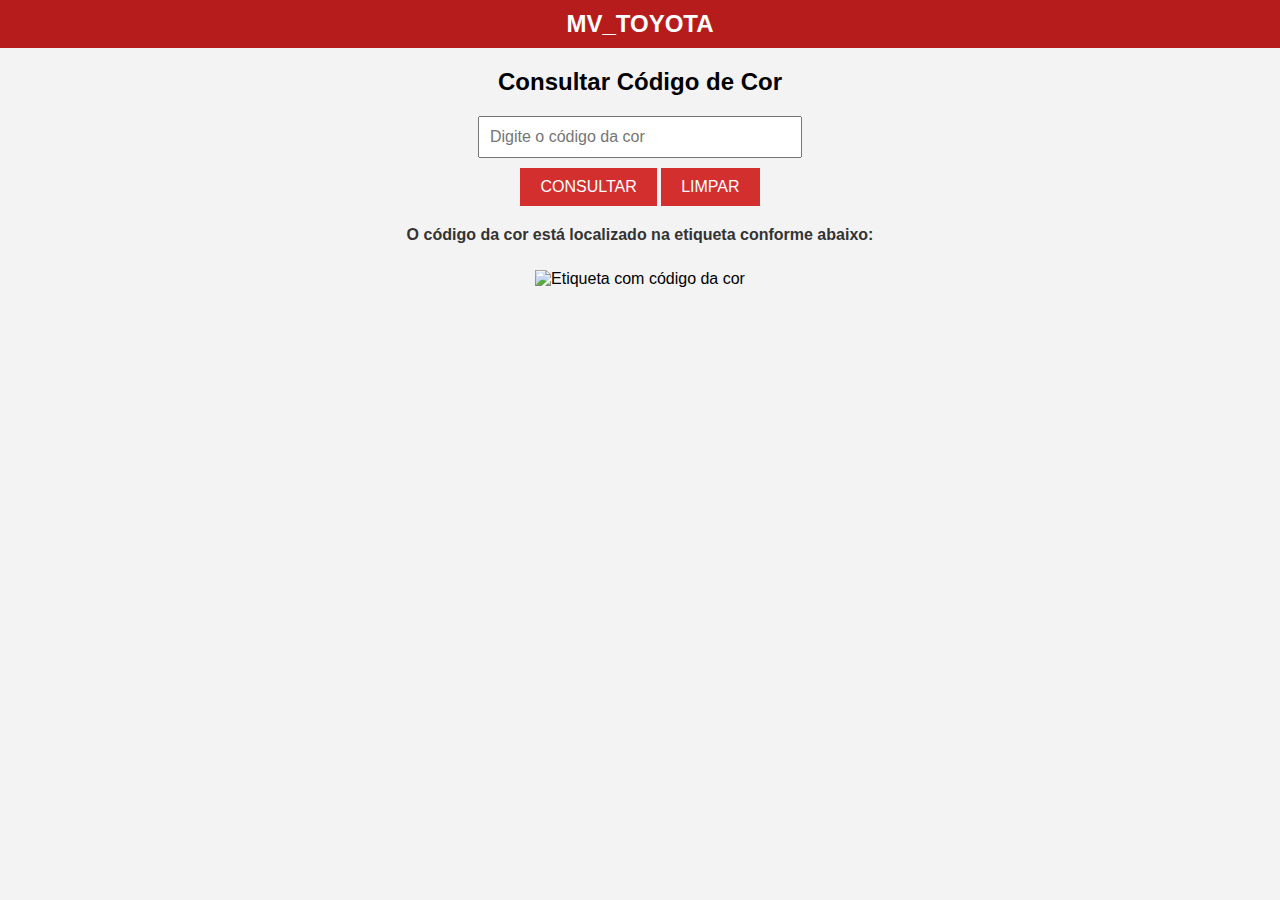
==== index.html @ 1caf2490 "Add files via upload" ====
<!DOCTYPE html>
<html lang="pt-BR">
<head>
  <meta charset="UTF-8">
  <meta name="viewport" content="width=device-width, initial-scale=1.0">
  <title>Consulta de Cores</title>
  <style>
    body {
      font-family: Arial, sans-serif;
      text-align: center;
      background-color: #f3f3f3;
      margin: 0;
      padding: 0;
    }
    .header {
      background-color: #b71c1c;
      color: white;
      padding: 10px 0;
      font-size: 24px;
      font-weight: bold;
    }
    .container {
      margin-top: 20px;
    }
    input {
      padding: 10px;
      width: 300px;
      margin-bottom: 10px;
      font-size: 16px;
    }
    button {
      padding: 10px 20px;
      background-color: #d32f2f;
      color: white;
      border: none;
      cursor: pointer;
      font-size: 16px;
    }
    button:hover {
      background-color: #b71c1c;
    }
    .result {
      margin-top: 20px;
      font-size: 18px;
      font-weight: bold;
    }
    .etiqueta {
      margin-top: 20px;
    }
    .etiqueta img {
      width: 100%; /* Adapta ao tamanho da tela */
      max-width: 600px; /* Limite de largura máxima */
      height: auto;
      margin-top: 10px;
    }
    .etiqueta p {
      font-size: 16px;
      font-weight: bold;
      color: #333;
    }
  </style>
</head>
<body>
  <div class="header">MV_TOYOTA</div>
  <div class="container">
    <h2>Consultar Código de Cor</h2>
    <input type="text" id="codigo" placeholder="Digite o código da cor">
    <br>
    <button onclick="consultarCor()">CONSULTAR</button>
    <button onclick="limpar()">LIMPAR</button>
    <div class="result" id="resultado"></div>
    <div class="etiqueta">
      <p>O código da cor está localizado na etiqueta conforme abaixo:</p>
      <img src="etiqueta-exemplo.jpg" alt="Etiqueta com código da cor">
    </div>
  </div>

  <script>
    // Lista de códigos e cores
    const cores = {
      "040": "Branco Polar",
      "089": "Branco Lunar Perolizado",
      "218": "Preto",
      "1G3": "Cinza",
      "1L0": "Prata",
      "M12": "SW4 Prata Teto Preto"
    };

    function consultarCor() {
      const codigoInput = document.getElementById("codigo").value.trim().toUpperCase();
      const resultado = document.getElementById("resultado");

      if (cores[codigoInput]) {
        resultado.textContent = `A cor correspondente é: ${cores[codigoInput]}`;
        resultado.style.color = "green";
      } else {
        resultado.textContent = "Código não encontrado. Tente novamente.";
        resultado.style.color = "red";
      }
    }

    function limpar() {
      document.getElementById("codigo").value = "";
      document.getElementById("resultado").textContent = "";
    }
  </script>
</body>
</html>
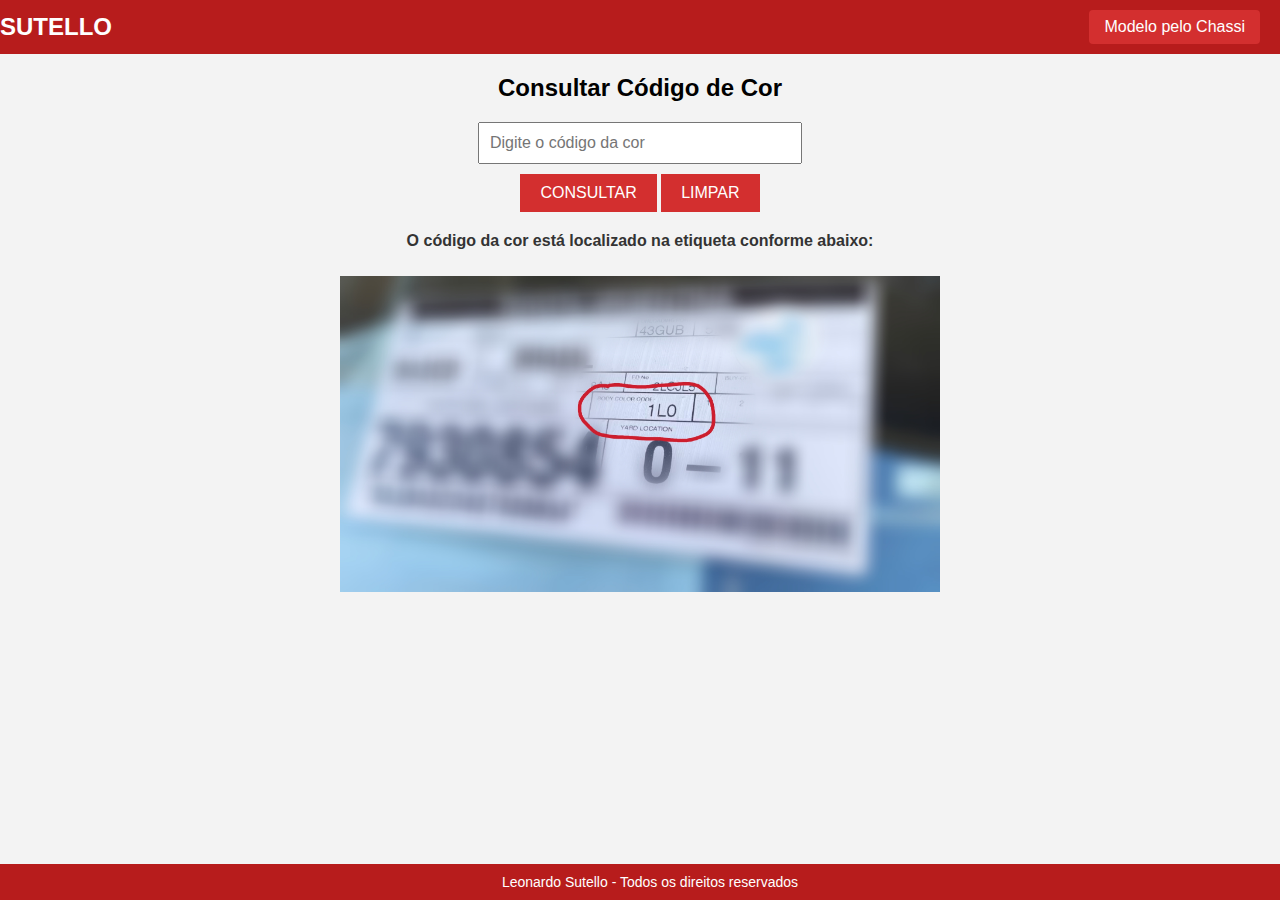
==== commit 25e0fbd7: "Update index.html" ====
--- a/index.html
+++ b/index.html
@@ -1,3 +1,4 @@
+
 <!DOCTYPE html>
 <html lang="pt-BR">
 <head>
@@ -18,6 +19,22 @@
       padding: 10px 0;
       font-size: 24px;
       font-weight: bold;
+      display: flex;
+      justify-content: space-between;
+      align-items: center;
+    }
+    .header button {
+      margin-right: 20px;
+      padding: 8px 15px;
+      background-color: #d32f2f;
+      color: white;
+      border: none;
+      cursor: pointer;
+      font-size: 16px;
+      border-radius: 4px;
+    }
+    .header button:hover {
+      background-color: #b71c1c;
     }
     .container {
       margin-top: 20px;
@@ -48,8 +65,8 @@
       margin-top: 20px;
     }
     .etiqueta img {
-      width: 100%; /* Adapta ao tamanho da tela */
-      max-width: 600px; /* Limite de largura máxima */
+      width: 100%;
+      max-width: 600px;
       height: auto;
       margin-top: 10px;
     }
@@ -61,7 +78,10 @@
   </style>
 </head>
 <body>
-  <div class="header">MV_TOYOTA</div>
+  <div class="header">
+    <span>SUTELLO</span>
+    <button onclick="location.href='modelo_chassi.html'">Modelo pelo Chassi</button>
+  </div>
   <div class="container">
     <h2>Consultar Código de Cor</h2>
     <input type="text" id="codigo" placeholder="Digite o código da cor">
@@ -76,14 +96,15 @@
   </div>
 
   <script>
-    // Lista de códigos e cores
     const cores = {
       "040": "Branco Polar",
-      "089": "Branco Lunar Perolizado",
+      "089": "Branco Lunar SW4",
       "218": "Preto",
       "1G3": "Cinza",
       "1L0": "Prata",
-      "M12": "SW4 Prata Teto Preto"
+      "M12": "SW4 Prata Teto Preto",
+      "3T6": "Picape Vermelha",
+      "2PS": "Sw4 branca com o teto preto",
     };
 
     function consultarCor() {
@@ -104,5 +125,9 @@
       document.getElementById("resultado").textContent = "";
     }
   </script>
+  <footer style="background-color: #b71c1c; color: white; text-align: center; padding: 10px; position: fixed; bottom: 0; width: 100%; font-size: 14px;">
+  Leonardo Sutello - Todos os direitos reservados
+</footer>
+
 </body>
-</html>+</html>
